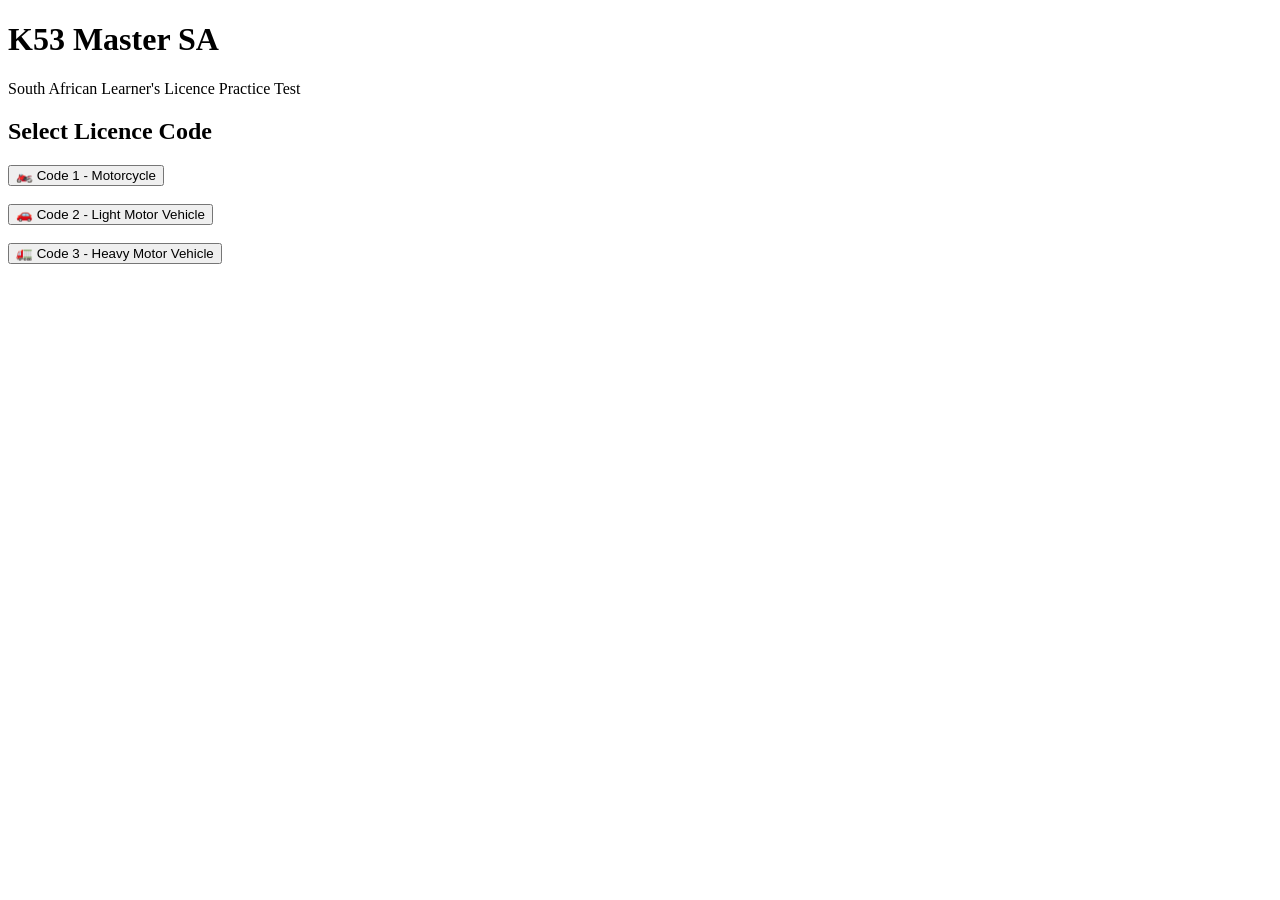
==== index.html @ 566495aa "Create index.html" ====
<!DOCTYPE html>
<html lang="en">
<head>
  <meta charset="UTF-8">
  <meta name="viewport" content="width=device-width, initial-scale=1.0">
  <title>K53 Master SA</title>
  <link rel="stylesheet" href="style.css">
</head>
<body>

<div class="container">
  <h1>K53 Master SA</h1>
  <p>South African Learner's Licence Practice Test</p>

  <div id="home">
    <h2>Select Licence Code</h2>

    <button onclick="startExam('Code 1')">🏍️ Code 1 - Motorcycle</button><br><br>

    <button onclick="startExam('Code 2')">🚗 Code 2 - Light Motor Vehicle</button><br><br>

    <button onclick="startExam('Code 3')">🚛 Code 3 - Heavy Motor Vehicle</button>
  </div>

  <div id="exam" style="display:none;">

    <h2 id="title"></h2>

    <h3 id="timer">60:00</h3>

    <div id="questionBox"></div>

    <br>

    <button onclick="previousQuestion()">Previous</button>

    <button onclick="nextQuestion()">Next</button>

    <br><br>

    <button onclick="submitExam()">Submit Exam</button>

  </div>

  <div id="result" style="display:none;">
      <h2>Result</h2>
      <p id="score"></p>

      <button onclick="location.reload()">Start Again</button>
  </div>

</div>

<script src="app.js"></script>

</body>
</html>
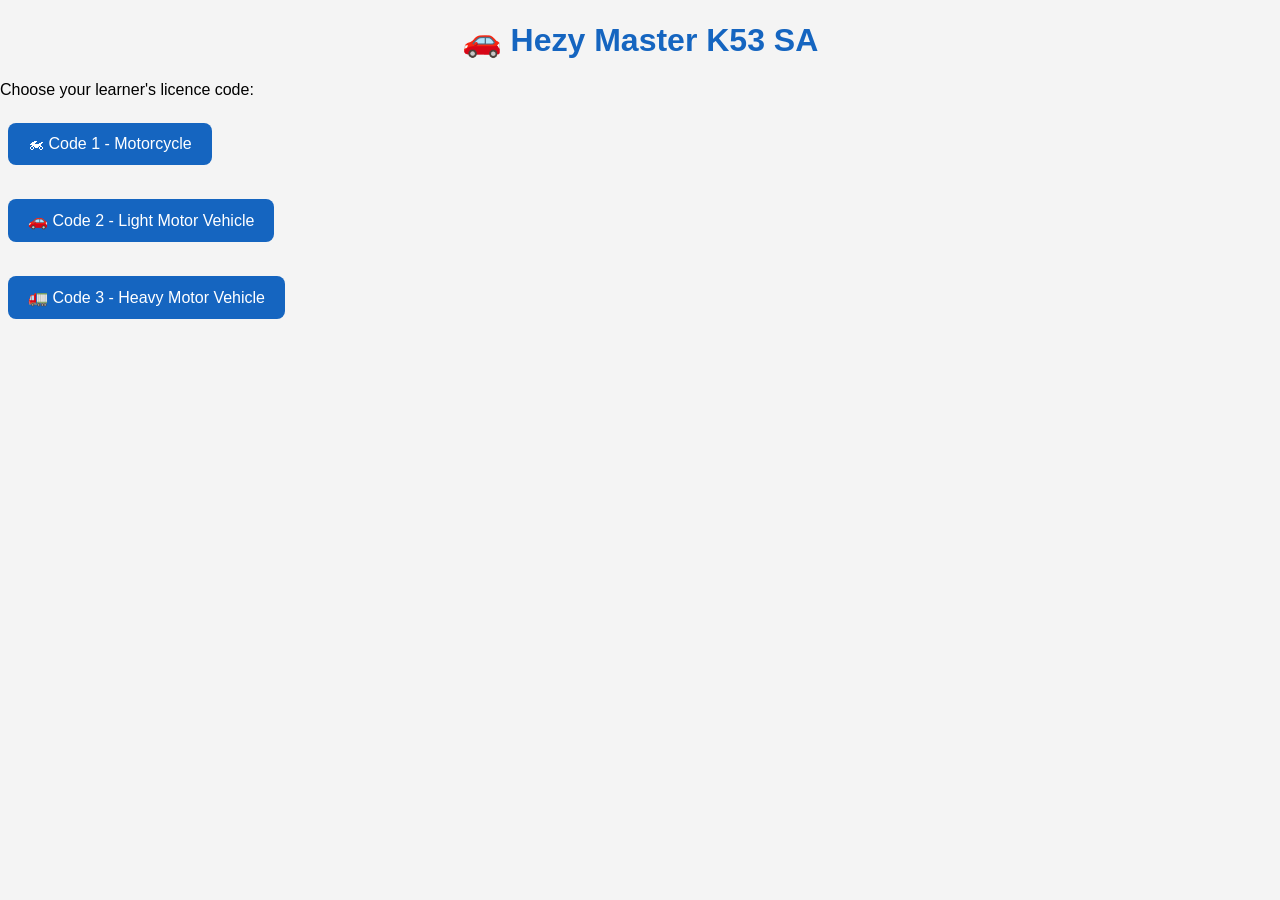
==== commit f59bb485: "Update index.html" ====
--- a/index.html
+++ b/index.html
@@ -1,57 +1,36 @@
 <!DOCTYPE html>
 <html lang="en">
 <head>
-  <meta charset="UTF-8">
-  <meta name="viewport" content="width=device-width, initial-scale=1.0">
-  <title>K53 Master SA</title>
-  <link rel="stylesheet" href="style.css">
+<meta charset="UTF-8">
+<meta name="viewport" content="width=device-width, initial-scale=1.0">
+<title>Hezy Master K53 SA</title>
+
+<link rel="stylesheet" href="css/style.css">
 </head>
+
 <body>
 
-<div class="container">
-  <h1>K53 Master SA</h1>
-  <p>South African Learner's Licence Practice Test</p>
+<h1>🚗 Hezy Master K53 SA</h1>
 
-  <div id="home">
-    <h2>Select Licence Code</h2>
+<p>Choose your learner's licence code:</p>
 
-    <button onclick="startExam('Code 1')">🏍️ Code 1 - Motorcycle</button><br><br>
+<button onclick="showMessage('Code 1 - Motorcycle')">
+🏍 Code 1 - Motorcycle
+</button>
 
-    <button onclick="startExam('Code 2')">🚗 Code 2 - Light Motor Vehicle</button><br><br>
+<br><br>
 
-    <button onclick="startExam('Code 3')">🚛 Code 3 - Heavy Motor Vehicle</button>
-  </div>
+<button onclick="showMessage('Code 2 - Light Motor Vehicle')">
+🚗 Code 2 - Light Motor Vehicle
+</button>
 
-  <div id="exam" style="display:none;">
+<br><br>
 
-    <h2 id="title"></h2>
+<button onclick="showMessage('Code 3 - Heavy Motor Vehicle')">
+🚛 Code 3 - Heavy Motor Vehicle
+</button>
 
-    <h3 id="timer">60:00</h3>
-
-    <div id="questionBox"></div>
-
-    <br>
-
-    <button onclick="previousQuestion()">Previous</button>
-
-    <button onclick="nextQuestion()">Next</button>
-
-    <br><br>
-
-    <button onclick="submitExam()">Submit Exam</button>
-
-  </div>
-
-  <div id="result" style="display:none;">
-      <h2>Result</h2>
-      <p id="score"></p>
-
-      <button onclick="location.reload()">Start Again</button>
-  </div>
-
-</div>
-
-<script src="app.js"></script>
+<script src="js/app.js"></script>
 
 </body>
 </html>
--- a/css/style.css
+++ b/css/style.css
@@ -0,0 +1,36 @@
+body{
+    font-family:Arial,sans-serif;
+    background:#f4f4f4;
+    margin:0;
+    padding:0;
+}
+
+.container{
+    width:90%;
+    max-width:900px;
+    margin:20px auto;
+    background:#fff;
+    padding:20px;
+    border-radius:10px;
+    box-shadow:0 0 10px rgba(0,0,0,.2);
+}
+
+h1{
+    color:#1565C0;
+    text-align:center;
+}
+
+button{
+    background:#1565C0;
+    color:white;
+    border:none;
+    padding:12px 20px;
+    margin:8px;
+    border-radius:8px;
+    cursor:pointer;
+    font-size:16px;
+}
+
+button:hover{
+    background:#0D47A1;
+}
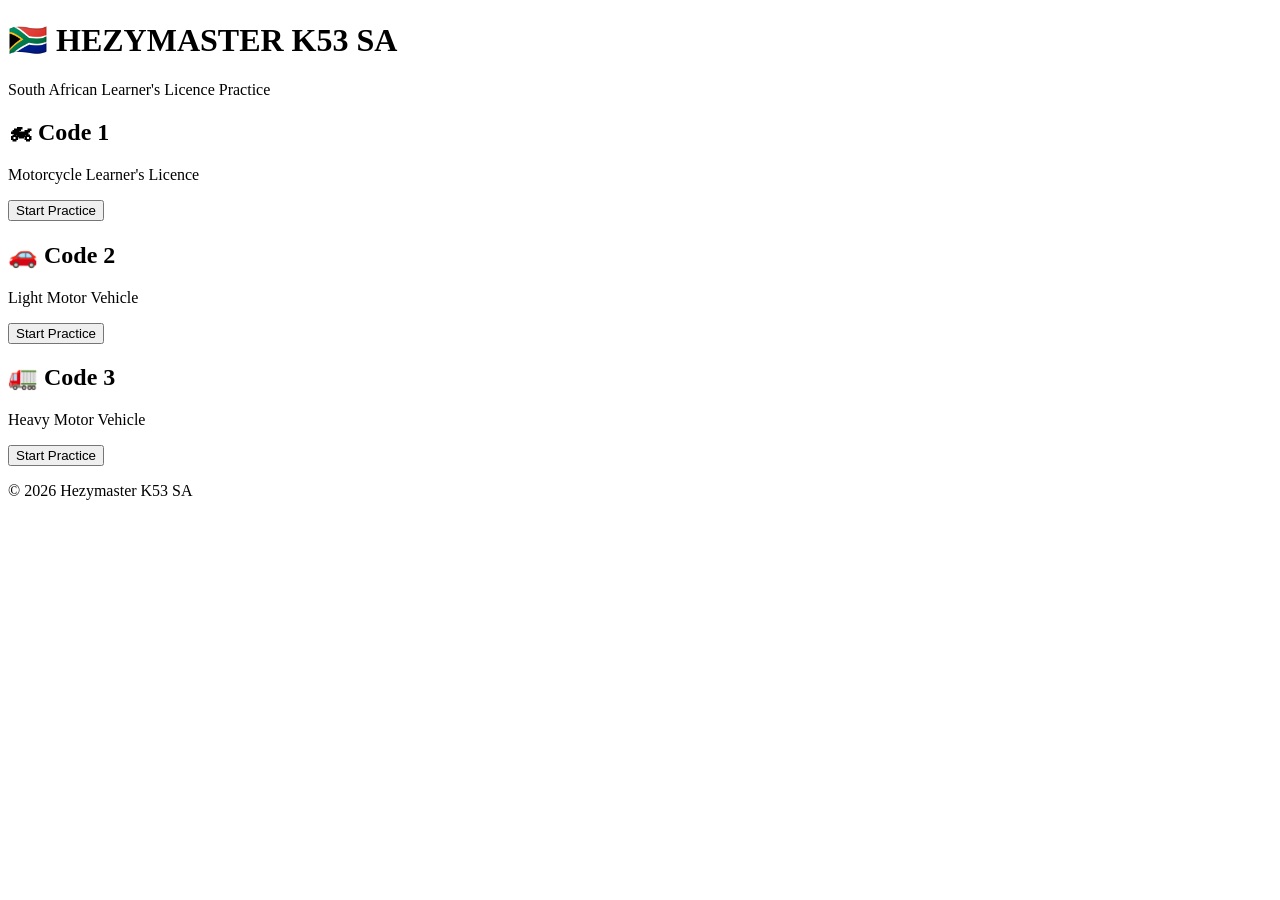
==== commit 3755837c: "Update index.html" ====
--- a/index.html
+++ b/index.html
@@ -3,34 +3,44 @@
 <head>
 <meta charset="UTF-8">
 <meta name="viewport" content="width=device-width, initial-scale=1.0">
-<title>Hezy Master K53 SA</title>
-
-<link rel="stylesheet" href="css/style.css">
+<title>Hezymaster K53 SA</title>
+<link rel="stylesheet" href="style.css">
 </head>
 
 <body>
 
-<h1>🚗 Hezy Master K53 SA</h1>
+<header>
+    <h1>🇿🇦 HEZYMASTER K53 SA</h1>
+    <p>South African Learner's Licence Practice</p>
+</header>
 
-<p>Choose your learner's licence code:</p>
+<div class="container">
 
-<button onclick="showMessage('Code 1 - Motorcycle')">
-🏍 Code 1 - Motorcycle
-</button>
+    <div class="card">
+        <h2>🏍 Code 1</h2>
+        <p>Motorcycle Learner's Licence</p>
+        <button onclick="location.href='code1.html'">Start Practice</button>
+    </div>
 
-<br><br>
+    <div class="card">
+        <h2>🚗 Code 2</h2>
+        <p>Light Motor Vehicle</p>
+        <button onclick="location.href='code2.html'">Start Practice</button>
+    </div>
 
-<button onclick="showMessage('Code 2 - Light Motor Vehicle')">
-🚗 Code 2 - Light Motor Vehicle
-</button>
+    <div class="card">
+        <h2>🚛 Code 3</h2>
+        <p>Heavy Motor Vehicle</p>
+        <button onclick="location.href='code3.html'">Start Practice</button>
+    </div>
 
-<br><br>
+</div>
 
-<button onclick="showMessage('Code 3 - Heavy Motor Vehicle')">
-🚛 Code 3 - Heavy Motor Vehicle
-</button>
+<footer>
+    <p>© 2026 Hezymaster K53 SA</p>
+</footer>
 
-<script src="js/app.js"></script>
+<script src="app.js"></script>
 
 </body>
 </html>
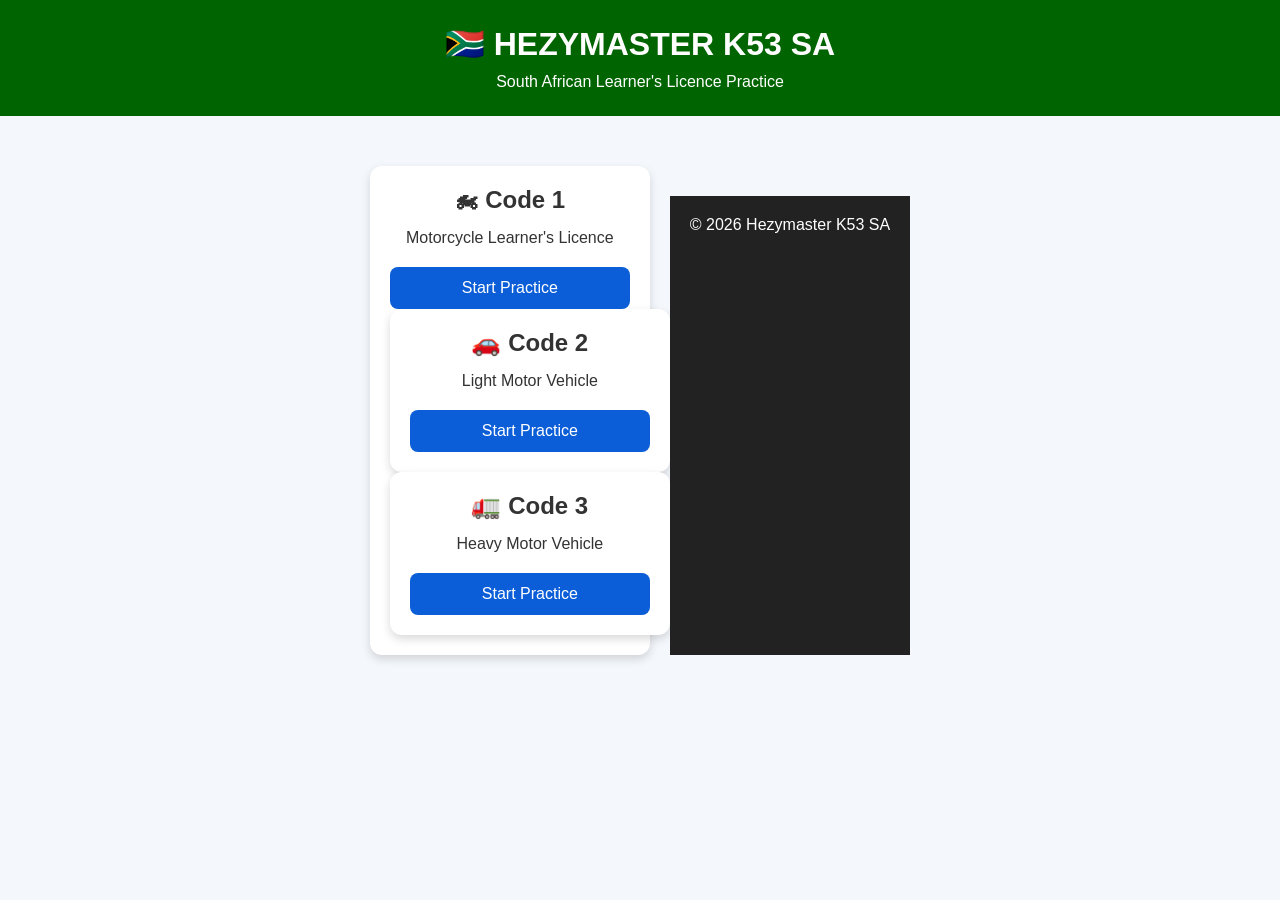
==== commit 6988a6d1: "Update index.html" ====
--- a/index.html
+++ b/index.html
@@ -19,19 +19,17 @@
     <div class="card">
         <h2>🏍 Code 1</h2>
         <p>Motorcycle Learner's Licence</p>
-        <button onclick="location.href='code1.html'">Start Practice</button>
-    </div>
-
+<button onclick="startPractice(1)">Start Practice</button>
     <div class="card">
         <h2>🚗 Code 2</h2>
         <p>Light Motor Vehicle</p>
-        <button onclick="location.href='code2.html'">Start Practice</button>
+        <button onclick="startPractice(2)">Start Practice</button>
     </div>
 
     <div class="card">
         <h2>🚛 Code 3</h2>
         <p>Heavy Motor Vehicle</p>
-        <button onclick="location.href='code3.html'">Start Practice</button>
+        <button onclick="startPractice(3)">Start Practice</button>
     </div>
 
 </div>
--- a/style.css
+++ b/style.css
@@ -0,0 +1,72 @@
+*{
+    margin:0;
+    padding:0;
+    box-sizing:border-box;
+}
+
+body{
+    font-family:Arial,sans-serif;
+    background:#f4f7fb;
+    color:#333;
+}
+
+header{
+    background:#006400;
+    color:white;
+    text-align:center;
+    padding:25px;
+}
+
+header h1{
+    margin-bottom:10px;
+}
+
+.container{
+    max-width:1000px;
+    margin:30px auto;
+    display:flex;
+    flex-wrap:wrap;
+    justify-content:center;
+    gap:20px;
+    padding:20px;
+}
+
+.card{
+    background:white;
+    width:280px;
+    padding:20px;
+    border-radius:12px;
+    text-align:center;
+    box-shadow:0 4px 10px rgba(0,0,0,0.15);
+}
+
+.card h2{
+    margin-bottom:15px;
+}
+
+.card p{
+    margin-bottom:20px;
+}
+
+button{
+    background:#0b5ed7;
+    color:white;
+    border:none;
+    padding:12px 20px;
+    border-radius:8px;
+    cursor:pointer;
+    font-size:16px;
+    width:100%;
+}
+
+button:hover{
+    background:#084298;
+}
+
+footer{
+    text-align:center;
+    padding:20px;
+    margin-top:30px;
+    background:#222;
+    color:white;
+}
